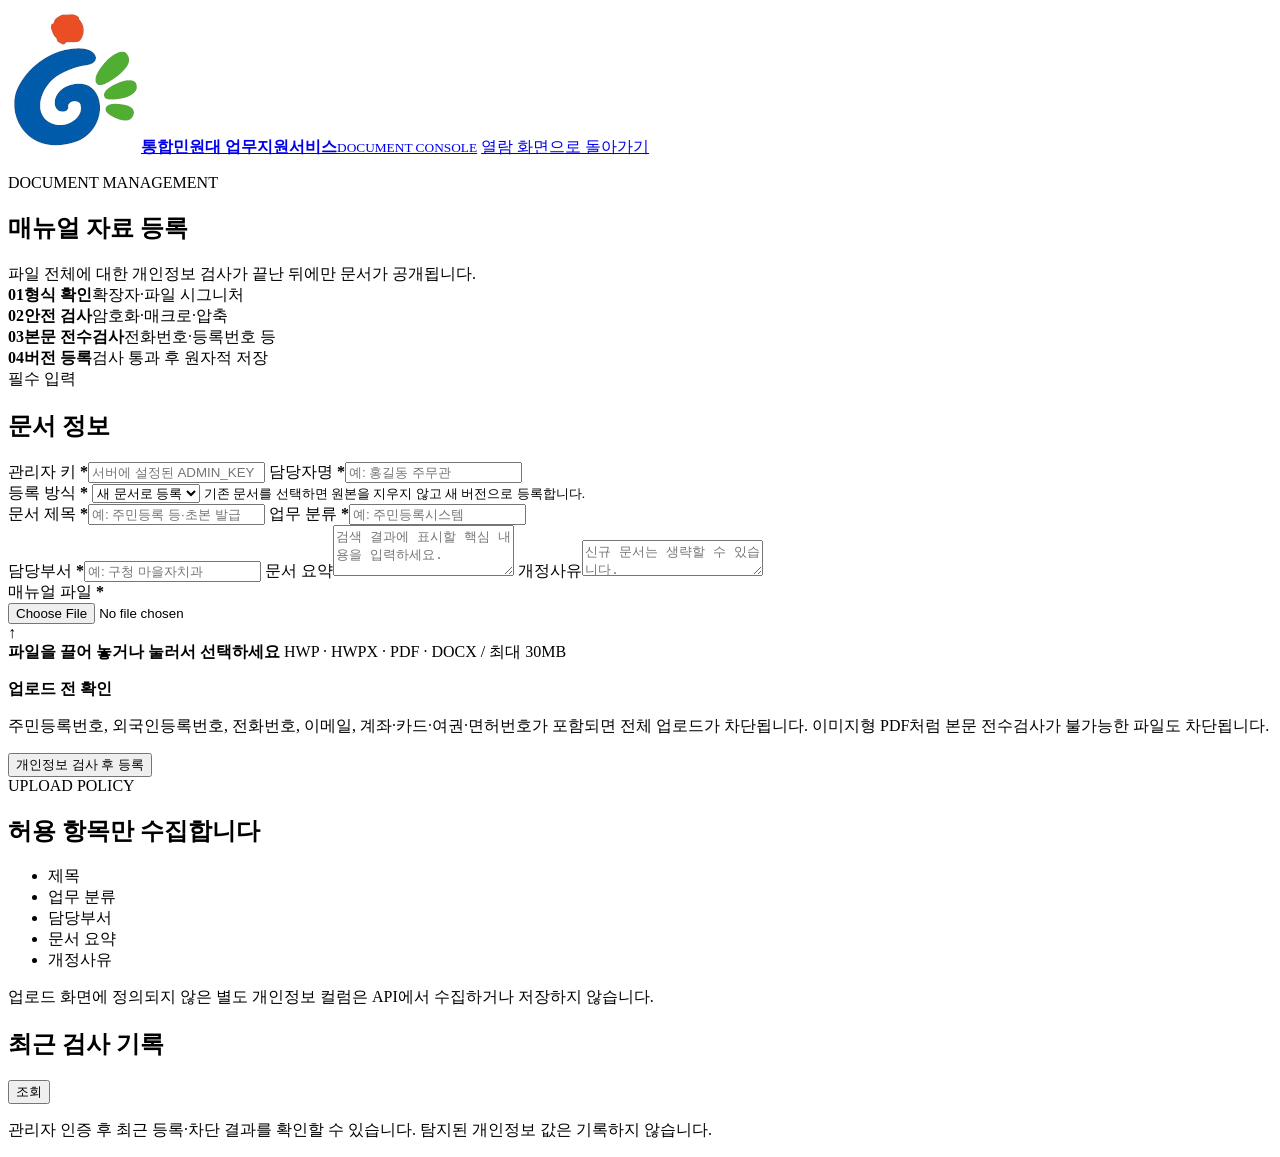
==== static/admin.html @ dab1b8dc "Initial commit: add civil service support app" ====
<!doctype html>
<html lang="ko">
<head>
  <meta charset="utf-8">
  <meta name="viewport" content="width=device-width, initial-scale=1">
  <meta name="theme-color" content="#405166">
  <title>자료 등록 | 통합민원대 업무지원서비스</title>
  <link rel="stylesheet" href="/styles.css">
</head>
<body class="admin-body">
  <header class="admin-header">
    <div class="header-width">
      <a class="brand admin-brand" href="/"><img class="brand-mark" src="/static/donggu-logo.png" alt=""><span><strong>통합민원대 업무지원서비스</strong><small>DOCUMENT CONSOLE</small></span></a>
      <a class="back-link" href="/">열람 화면으로 돌아가기</a>
    </div>
  </header>

  <main class="admin-wrap">
    <section class="admin-intro">
      <p>DOCUMENT MANAGEMENT</p>
      <h1>매뉴얼 자료 등록</h1>
      <span>파일 전체에 대한 개인정보 검사가 끝난 뒤에만 문서가 공개됩니다.</span>
    </section>

    <div class="security-flow" aria-label="업로드 보안 절차">
      <div><b>01</b><strong>형식 확인</strong><span>확장자·파일 시그니처</span></div>
      <i aria-hidden="true"></i>
      <div><b>02</b><strong>안전 검사</strong><span>암호화·매크로·압축</span></div>
      <i aria-hidden="true"></i>
      <div><b>03</b><strong>본문 전수검사</strong><span>전화번호·등록번호 등</span></div>
      <i aria-hidden="true"></i>
      <div><b>04</b><strong>버전 등록</strong><span>검사 통과 후 원자적 저장</span></div>
    </div>

    <div class="admin-grid">
      <form class="upload-card" id="uploadForm">
        <div class="card-heading"><span>필수 입력</span><h2>문서 정보</h2></div>

        <div class="form-grid authentication-grid">
          <label><span>관리자 키 <b>*</b></span><input id="adminKey" type="password" autocomplete="current-password" required placeholder="서버에 설정된 ADMIN_KEY"></label>
          <label><span>담당자명 <b>*</b></span><input id="adminName" name="admin_name" type="text" maxlength="50" required placeholder="예: 홍길동 주무관"></label>
        </div>

        <label><span>등록 방식 <b>*</b></span>
          <select id="existingDocument" name="existing_document_id">
            <option value="">새 문서로 등록</option>
          </select>
          <small>기존 문서를 선택하면 원본을 지우지 않고 새 버전으로 등록합니다.</small>
        </label>

        <div class="form-grid">
          <label><span>문서 제목 <b>*</b></span><input id="title" name="title" type="text" maxlength="150" required placeholder="예: 주민등록 등·초본 발급"></label>
          <label><span>업무 분류 <b>*</b></span><input id="category" name="category" type="text" maxlength="80" list="categoryOptions" required placeholder="예: 주민등록시스템"><datalist id="categoryOptions"></datalist></label>
        </div>
        <label><span>담당부서 <b>*</b></span><input id="department" name="department" type="text" maxlength="120" required placeholder="예: 구청 마을자치과"></label>
        <label><span>문서 요약</span><textarea id="summary" name="summary" maxlength="500" rows="3" placeholder="검색 결과에 표시할 핵심 내용을 입력하세요."></textarea></label>
        <label id="changeNoteLabel"><span>개정사유</span><textarea id="changeNote" name="change_note" maxlength="500" rows="2" placeholder="신규 문서는 생략할 수 있습니다."></textarea></label>

        <div class="file-field">
          <label class="field-label" for="manualFile">매뉴얼 파일 <b>*</b></label>
          <div class="drop-zone" id="dropZone">
            <input id="manualFile" name="file" type="file" accept=".hwp,.hwpx,.pdf,.docx" aria-label="매뉴얼 파일 선택" required>
            <div class="upload-symbol" aria-hidden="true">↑</div>
            <strong>파일을 끌어 놓거나 눌러서 선택하세요</strong>
            <span>HWP · HWPX · PDF · DOCX / 최대 30MB</span>
            <p id="selectedFile"></p>
          </div>
        </div>

        <div class="form-warning">
          <strong>업로드 전 확인</strong>
          <p>주민등록번호, 외국인등록번호, 전화번호, 이메일, 계좌·카드·여권·면허번호가 포함되면 전체 업로드가 차단됩니다. 이미지형 PDF처럼 본문 전수검사가 불가능한 파일도 차단됩니다.</p>
        </div>

        <button class="primary-submit" id="submitButton" type="submit">개인정보 검사 후 등록</button>
        <div class="upload-result" id="uploadResult" role="status" aria-live="polite"></div>
      </form>

      <aside class="admin-side">
        <section class="policy-card">
          <span>UPLOAD POLICY</span><h2>허용 항목만 수집합니다</h2>
          <ul><li>제목</li><li>업무 분류</li><li>담당부서</li><li>문서 요약</li><li>개정사유</li></ul>
          <p>업로드 화면에 정의되지 않은 별도 개인정보 컬럼은 API에서 수집하거나 저장하지 않습니다.</p>
        </section>
        <section class="audit-card">
          <div><h2>최근 검사 기록</h2><button id="loadAuditsButton" type="button">조회</button></div>
          <p>관리자 인증 후 최근 등록·차단 결과를 확인할 수 있습니다. 탐지된 개인정보 값은 기록하지 않습니다.</p>
          <div class="audit-list" id="auditList"></div>
        </section>
      </aside>
    </div>
  </main>
  <script src="/admin.js"></script>
</body>
</html>
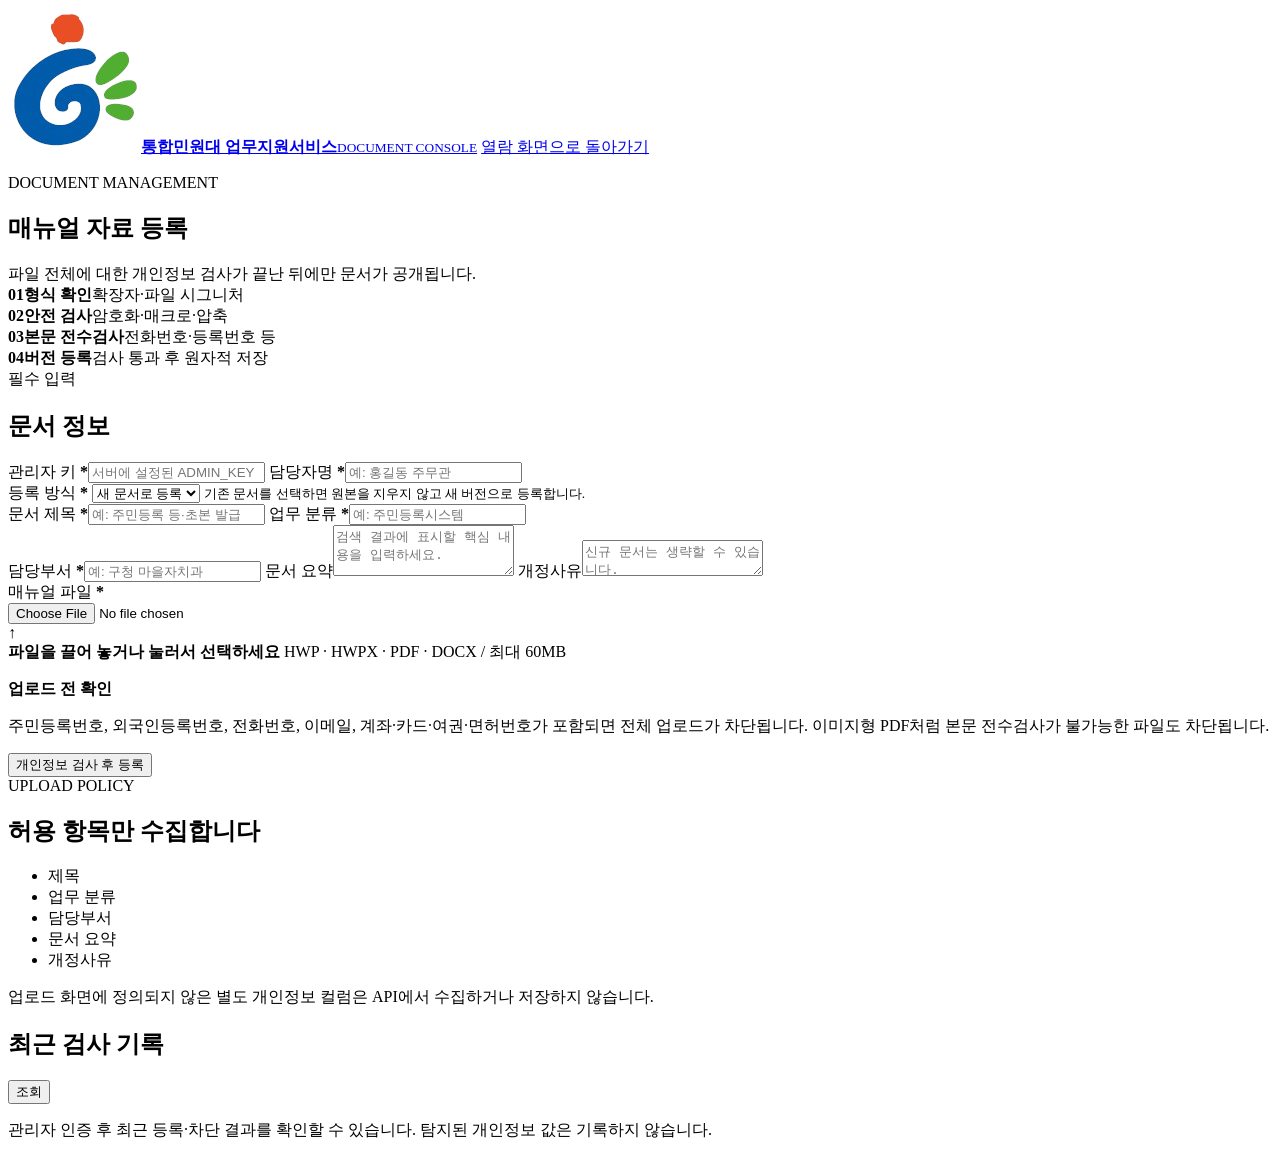
==== commit 68e331ef: "Add files via upload 업로드 용량 60MB, 편람 분류 두 줄 표시" ====
--- a/static/admin.html
+++ b/static/admin.html
@@ -62,7 +62,7 @@
             <input id="manualFile" name="file" type="file" accept=".hwp,.hwpx,.pdf,.docx" aria-label="매뉴얼 파일 선택" required>
             <div class="upload-symbol" aria-hidden="true">↑</div>
             <strong>파일을 끌어 놓거나 눌러서 선택하세요</strong>
-            <span>HWP · HWPX · PDF · DOCX / 최대 30MB</span>
+            <span>HWP · HWPX · PDF · DOCX / 최대 60MB</span>
             <p id="selectedFile"></p>
           </div>
         </div>
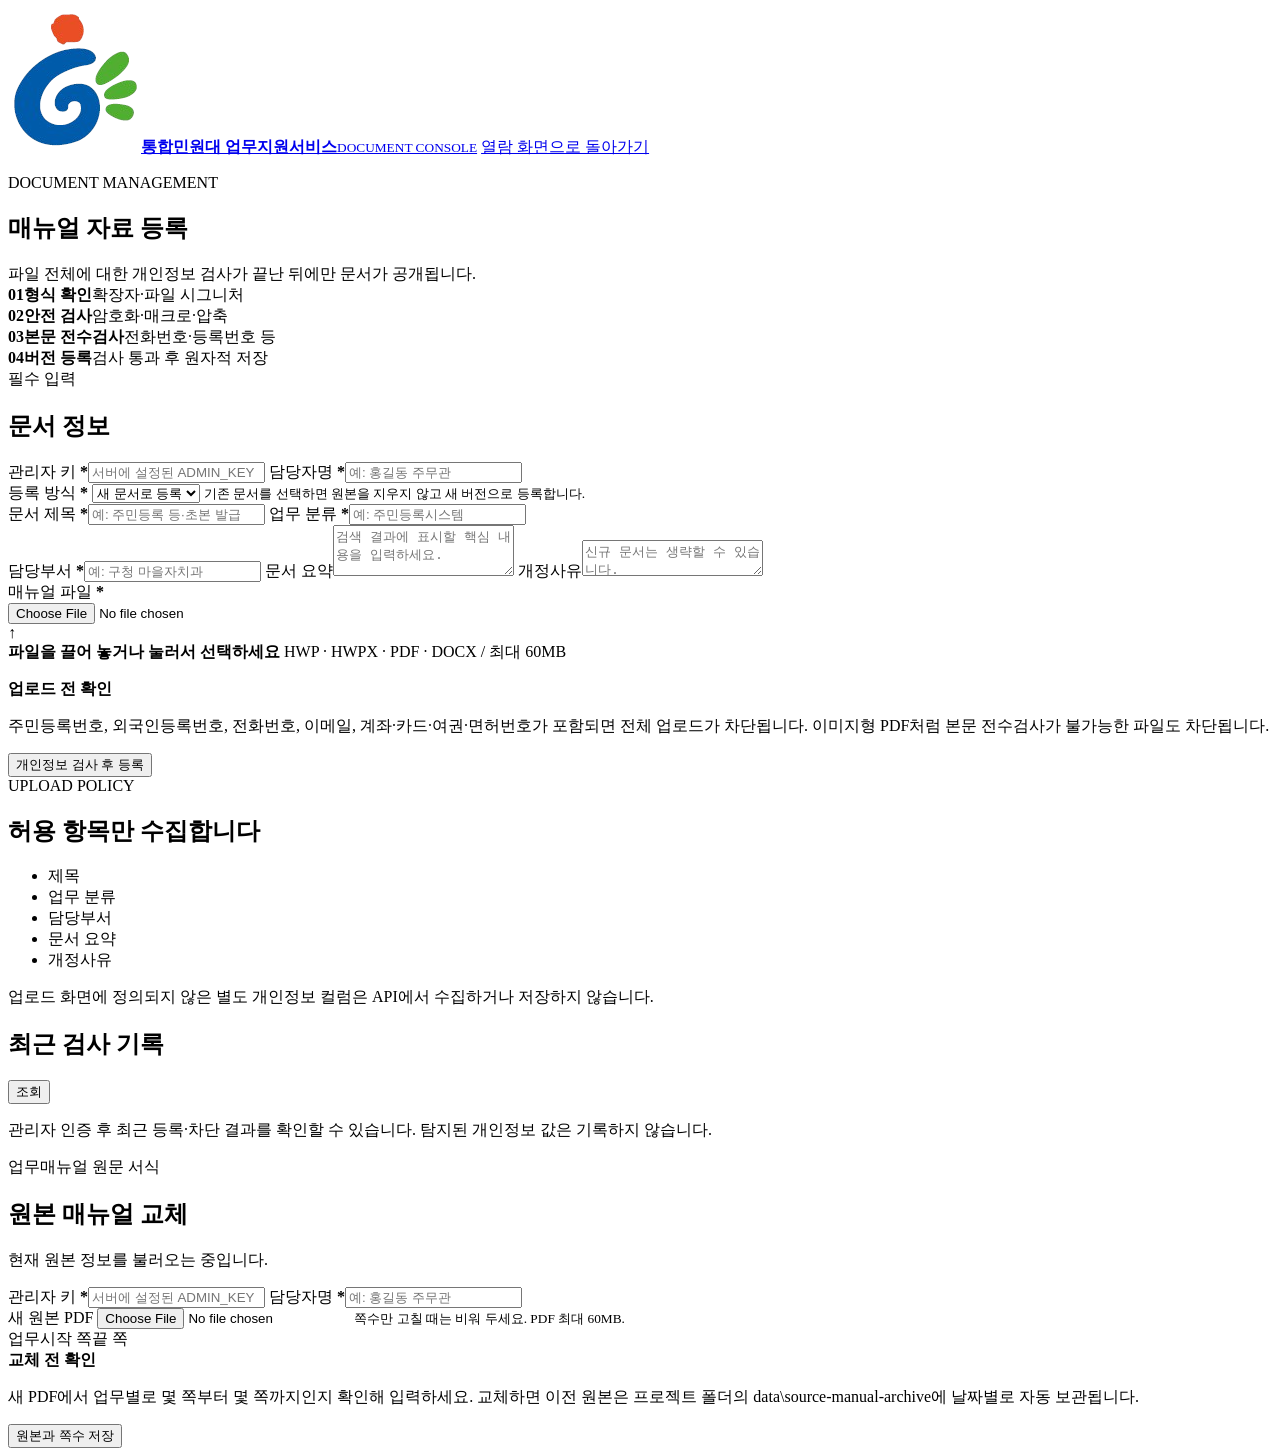
==== commit 92be94bf: "Add files via upload 업무매뉴얼 원본파일 오픈코드 등 없이 파일 변경할 수 있는 버전" ====
--- a/static/admin.html
+++ b/static/admin.html
@@ -89,6 +89,34 @@
         </section>
       </aside>
     </div>
+
+    <form class="upload-card source-card" id="sourceForm">
+      <div class="card-heading"><span>업무매뉴얼 원문 서식</span><h2>원본 매뉴얼 교체</h2></div>
+      <p class="source-status" id="sourceStatus" role="status">현재 원본 정보를 불러오는 중입니다.</p>
+
+      <div class="form-grid authentication-grid">
+        <label><span>관리자 키 <b>*</b></span><input id="sourceAdminKey" type="password" autocomplete="current-password" required placeholder="서버에 설정된 ADMIN_KEY"></label>
+        <label><span>담당자명 <b>*</b></span><input id="sourceAdminName" type="text" maxlength="50" required placeholder="예: 홍길동 주무관"></label>
+      </div>
+
+      <label><span>새 원본 PDF</span>
+        <input id="sourceFile" type="file" accept=".pdf,application/pdf">
+        <small>쪽수만 고칠 때는 비워 두세요. PDF 최대 60MB.</small>
+      </label>
+
+      <div class="source-pages">
+        <div class="source-pages-head" aria-hidden="true"><span>업무</span><span>시작 쪽</span><span>끝 쪽</span><span></span></div>
+        <div id="sourcePageRows"></div>
+      </div>
+
+      <div class="form-warning">
+        <strong>교체 전 확인</strong>
+        <p>새 PDF에서 업무별로 몇 쪽부터 몇 쪽까지인지 확인해 입력하세요. 교체하면 이전 원본은 프로젝트 폴더의 data\source-manual-archive에 날짜별로 자동 보관됩니다.</p>
+      </div>
+
+      <button class="primary-submit" id="sourceSubmit" type="submit">원본과 쪽수 저장</button>
+      <div class="upload-result" id="sourceResult" role="status" aria-live="polite"></div>
+    </form>
   </main>
   <script src="/admin.js"></script>
 </body>
